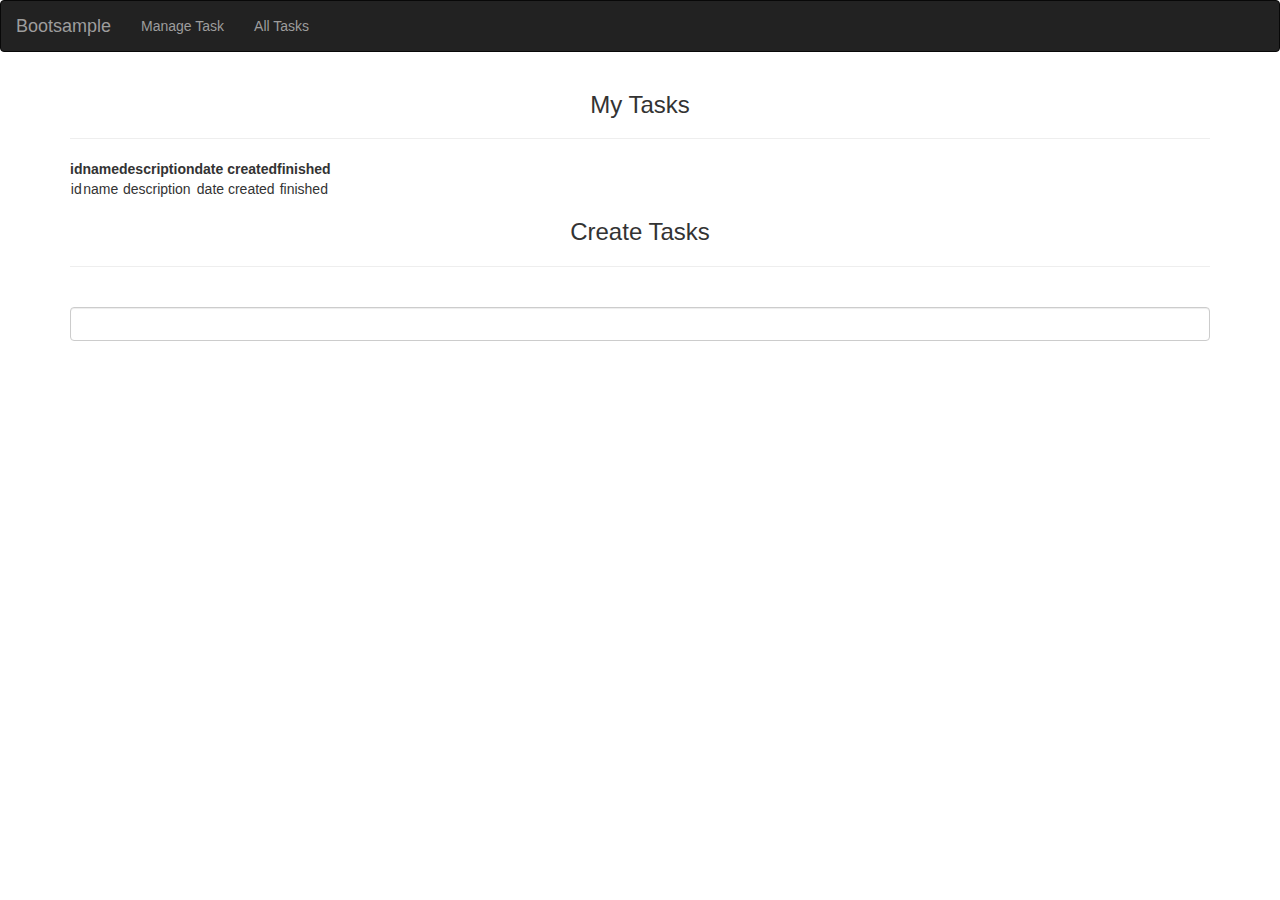
==== sx/src/main/resources/templates/index.html @ 455f914f "0" ====
<!DOCTYPE html>
<html xmlns:th="http://www.thymeleaf.org">
<head>
<meta charset="UTF-8">
<title>Insert title here</title>

<link href="../static/css/bootstrap.css" th:href="@{css/bootstrap.css}"
	rel="stylesheet" />
<link href="../static/css/css.css" th:href="@{css/css.css}"
	rel="stylesheet" />

<script type="text/javascript" src="../static/js/bootstrap.js"
	th:src="@{js/bootstrap.js}"></script>
</head>
<body>

	<div role="navigation">
		<div class="navbar navbar-inverse">
			<a href="#" class="navbar-brand">Bootsample</a>
				<ul class="nav navbar-nav">
					<li><a href="#">Manage Task</a></li>
					<li><a href="#">All Tasks</a></li>
				</ul>
		</div>
	</div>

	<div class="container invisible-at-first " id="homeDiv">
		<div class="jumbotron text-center">
			<h1>Welcome to task manager</h1>
		</div>
	</div>
	<div class="container text-center" id="taskDiv">
		<h3>My Tasks</h3>
		<hr>
		<table>
			<thead>
				<tr>
					<th>id</th>
					<th>name</th>
					<th>description</th>
					<th>date created</th>
					<th>finished</th>
					<th></th>
					<th></th>
				</tr>
			</thead>
			<tbody>
				<tr th:each="t:${tasks}">
					<td th:text="${t.id}">id</td>
					<td th:text="${t.name}">name</td>
					<td th:text="${t.description}">description</td>
					<td th:text="${t.dateCreated}">date created</td>
					<td th:text="${t.finished}">finished</td>
					<td></td>
					<td></td>
				</tr>
			</tbody>
		</table>
	</div>
	<div class="container text-center">
		<h3>Create Tasks</h3>
		<hr>
		<form class="form-horizontial" action="saveTask" th:action="@{/saveTask}" th:object="${task}" method="post" >
			<input type="hidden" th:="*{id}">
			<div class="form-group">
				<label class="control-lable"></label>
				<input type="text" class="form-control" name="name"  />
			</div>
		</form>
	</div>


</body>
</html>
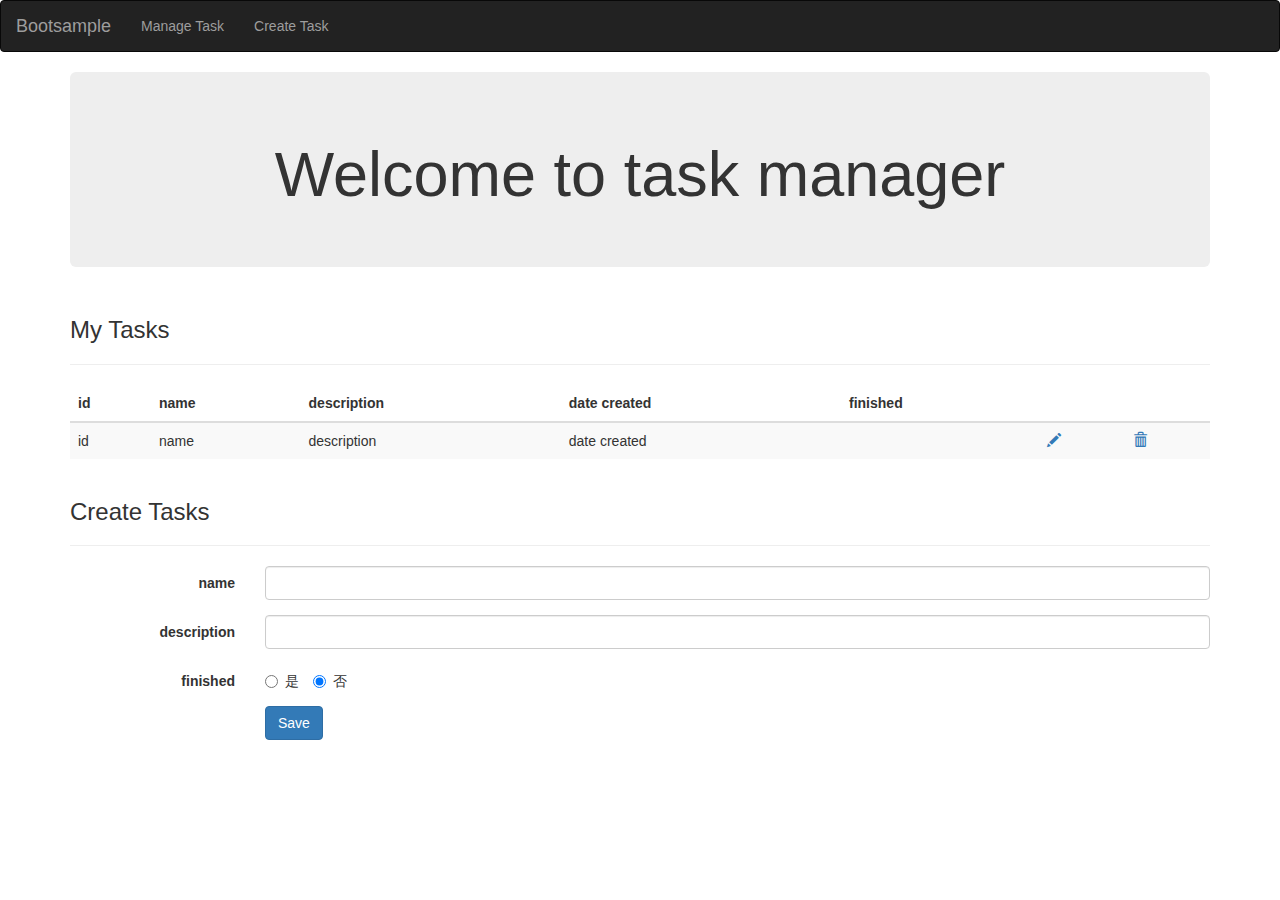
==== commit 4f3e46cf: "sdf" ====
--- a/sx/src/main/resources/templates/index.html
+++ b/sx/src/main/resources/templates/index.html
@@ -1,38 +1,37 @@
 <!DOCTYPE html>
 <html xmlns:th="http://www.thymeleaf.org">
 <head>
-<meta charset="UTF-8">
+<meta charset="UTF-8"></meta>
 <title>Insert title here</title>
 
-<link href="../static/css/bootstrap.css" th:href="@{css/bootstrap.css}"
-	rel="stylesheet" />
-<link href="../static/css/css.css" th:href="@{css/css.css}"
-	rel="stylesheet" />
-
-<script type="text/javascript" src="../static/js/bootstrap.js"
-	th:src="@{js/bootstrap.js}"></script>
+<link href="../static/css/bootstrap.css" th:href="@{/css/bootstrap.css}" rel="stylesheet" />
+<link href="../static/css/css.css" th:href="@{/css/css.css}" rel="stylesheet" />
+<script type="text/javascript" src="../static/js/jquery-1.11.1.min.js" th:src="@{/js/jquery-1.11.1.min.js}"></script>
+<script type="text/javascript" src="../static/js/bootstrap.js" th:src="@{/js/bootstrap.js}"></script>
 </head>
 <body>
 
 	<div role="navigation">
 		<div class="navbar navbar-inverse">
 			<a href="#" class="navbar-brand">Bootsample</a>
-				<ul class="nav navbar-nav">
-					<li><a href="#">Manage Task</a></li>
-					<li><a href="#">All Tasks</a></li>
-				</ul>
+			<ul class="nav navbar-nav">
+				<li><a href="#" th:href="@{/listAll}">Manage Task</a></li>
+				<li><a href="#" th:href="@{/newTask}">Create Task</a></li>
+			</ul>
 		</div>
 	</div>
 
-	<div class="container invisible-at-first " id="homeDiv">
+
+	<div class="container" th:if="${mode=='MODE_HOME'}" id="homeDiv">
 		<div class="jumbotron text-center">
 			<h1>Welcome to task manager</h1>
 		</div>
 	</div>
-	<div class="container text-center" id="taskDiv">
+
+	<div id="taskDiv" class="container text-left" th:if="${mode=='MODE_TASKS'}">
 		<h3>My Tasks</h3>
-		<hr>
-		<table>
+		<hr />
+		<table class="table table-striped table-borderd text-left">
 			<thead>
 				<tr>
 					<th>id</th>
@@ -50,21 +49,42 @@
 					<td th:text="${t.name}">name</td>
 					<td th:text="${t.description}">description</td>
 					<td th:text="${t.dateCreated}">date created</td>
-					<td th:text="${t.finished}">finished</td>
-					<td></td>
-					<td></td>
+					<td th:text="${t.finished}? 'yes':'no'" ></td>
+					<td><a href="#" th:href="@{|/${t.id}/update|}"><span class="glyphicon glyphicon-pencil"></span></a></td>
+					<td><a href="#" th:href="@{|/${t.id}/delete|}"><span class="glyphicon glyphicon-trash"></span></a></td>
 				</tr>
 			</tbody>
 		</table>
 	</div>
-	<div class="container text-center">
+	<div class="container" th:if="${mode=='MODE_NEW' or mode=='MODE_UPDATE'}" role="form">
 		<h3>Create Tasks</h3>
-		<hr>
-		<form class="form-horizontial" action="saveTask" th:action="@{/saveTask}" th:object="${task}" method="post" >
-			<input type="hidden" th:="*{id}">
+		<hr />
+		<form class="form-horizontal" action="/add" th:action="@{/add}" th:object="${task}" method="post">
+			<input type="hidden" th:field="*{id}" />
 			<div class="form-group">
-				<label class="control-lable"></label>
-				<input type="text" class="form-control" name="name"  />
+				<label class="control-label col-sm-2">name</label>
+				<div class=" col-sm-10">
+					<input type="text" class="form-control" name="name" th:field="*{name}" />
+				</div>
+			</div>
+			<div class="form-group">
+				<label class="control-label col-sm-2">description</label>
+				<div class="col-sm-10">
+					<input type="text" class="form-control" name="description" th:field="*{description}" />
+				</div>
+			</div>
+			<div class="form-group">
+				<label class="control-label col-sm-2" for="finished">finished</label>
+				<div class="col-sm-10">
+					<label class="radio-inline"> <input type="radio" name="finished" th:field="*{finished}" value="true" />是
+					</label> <label class="radio-inline"> <input type="radio" name="finished" th:field="*{finished}" value="false" checked="checked" />否
+					</label>
+				</div>
+			</div>
+			<div class="form-group">
+				<div class="col-sm-offset-2 col-sm-10">
+					<input type="submit" class="btn btn-primary" value="Save" />
+				</div>
 			</div>
 		</form>
 	</div>
